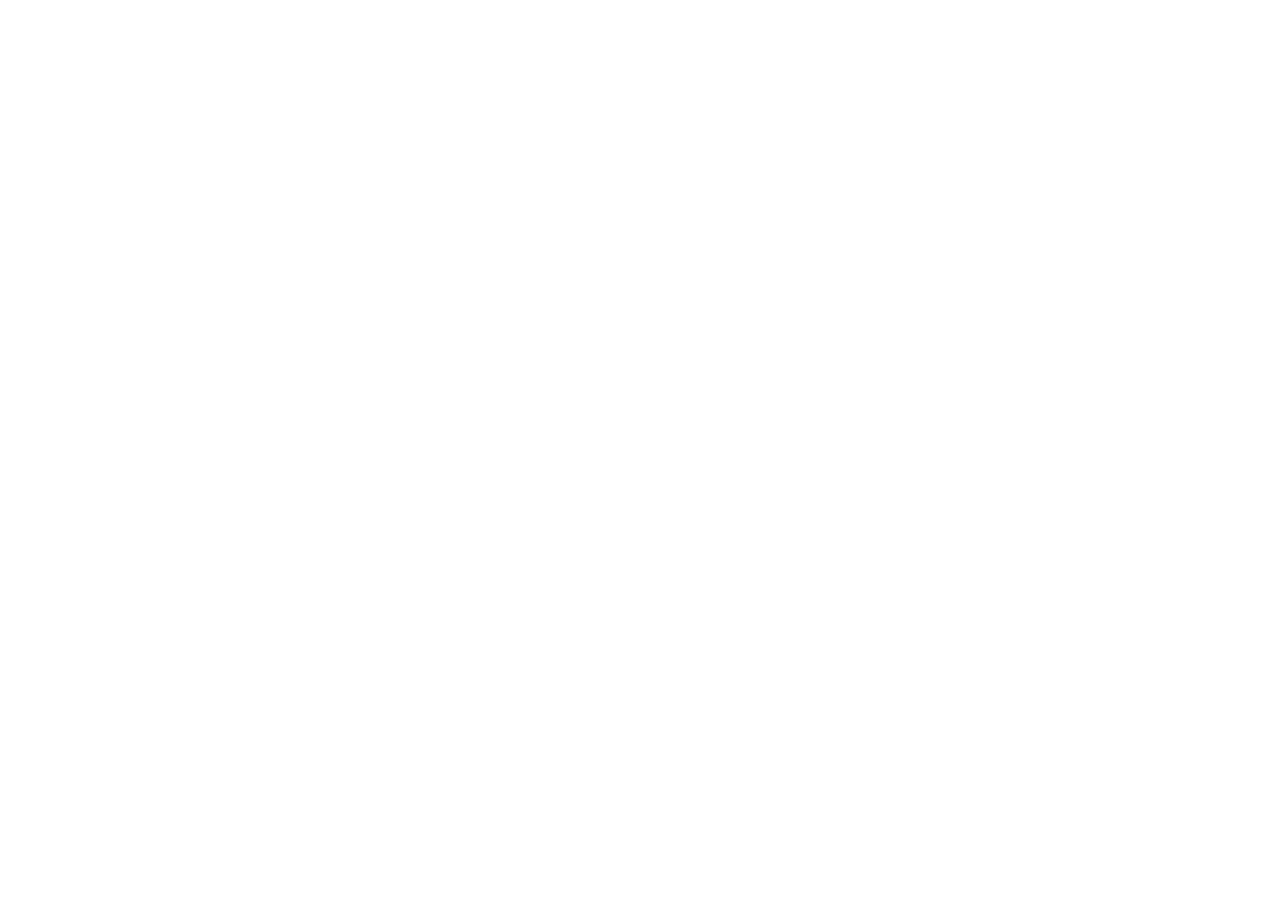
==== index.html @ 85a99255 "Criei a pag principal" ====
<!DOCTYPE html>
<html lang="pt-br">
<head>
    <meta charset="UTF-8">
    <meta name="viewport" content="width=device-width, initial-scale=1.0">
    <link rel="stylesheet" href="style.css">
    <link rel="shortcut icon" href="pacote-d013/favicon.ico" type="image/x-icon">
    <title>Redes sociais</title>
</head>
<body>
    
</body>
</html>
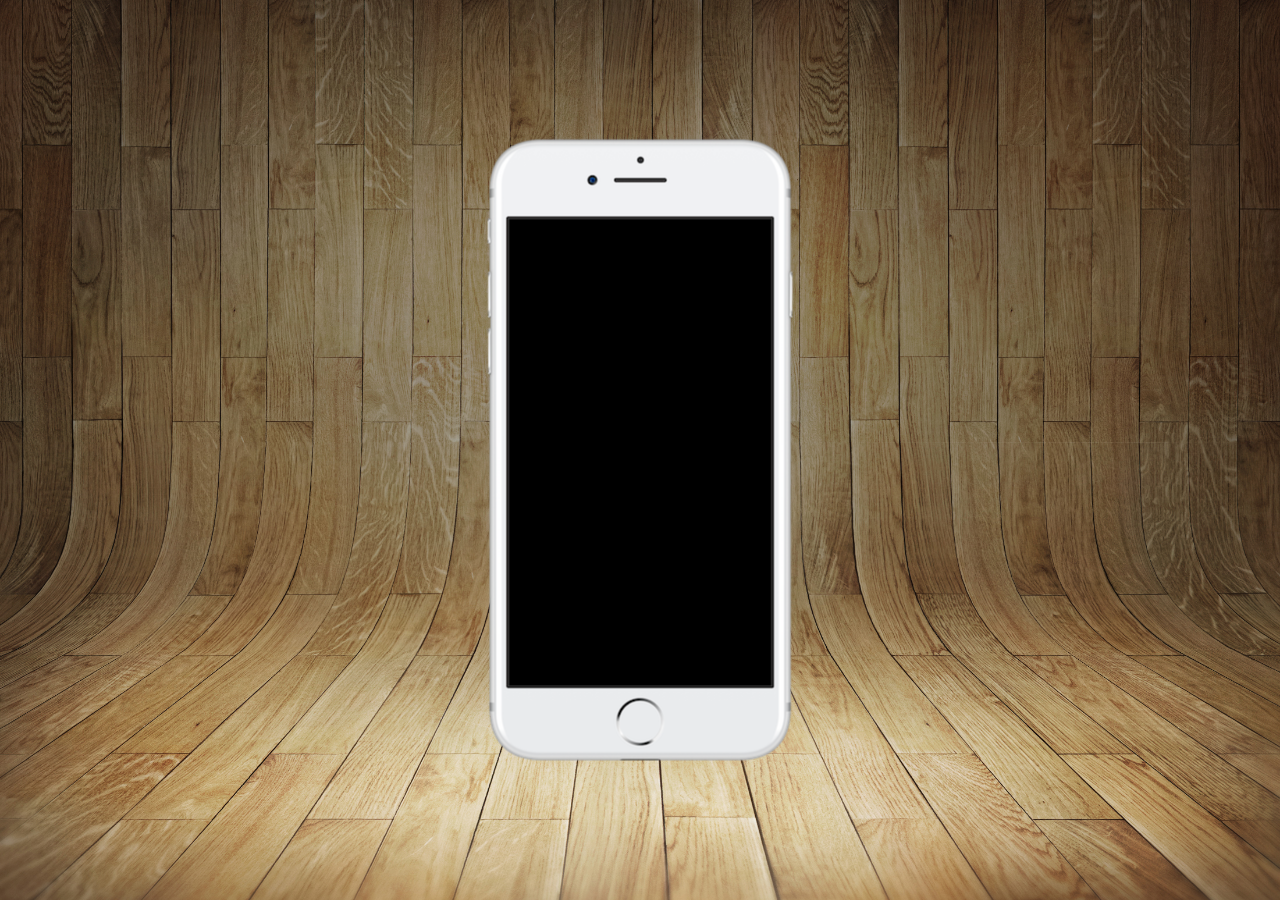
==== commit 864fe0d2: "Colocando css e configurando background" ====
--- a/index.html
+++ b/index.html
@@ -3,11 +3,18 @@
 <head>
     <meta charset="UTF-8">
     <meta name="viewport" content="width=device-width, initial-scale=1.0">
-    <link rel="stylesheet" href="style.css">
+    <link rel="stylesheet" href="estilos/style.css">
     <link rel="shortcut icon" href="pacote-d013/favicon.ico" type="image/x-icon">
     <title>Redes sociais</title>
 </head>
 <body>
-    
+    <main>
+        <section id="celular">
+            
+        </section>
+        <section id="redes sociais">
+
+        </section>
+    </main>
 </body>
 </html>--- a/estilos/style.css
+++ b/estilos/style.css
@@ -0,0 +1,29 @@
+@charset "UTF-8";
+*{
+    margin: 0;
+    padding: 0;
+}
+html, body{
+    height: 100vh;
+    width: 100vw;
+    background-color: black;
+}
+body{
+    background: url(../pacote-d013/imagens/fundo-madeira.jpg) no-repeat top center;
+    background-size: cover;
+    background-attachment: fixed;
+}
+main {
+    height: 100vh;
+    position: relative;
+    
+}
+section#celular{
+    height: 627px;
+    width: 311px;
+    position: absolute;
+    top: 50%;
+    left: 50%;
+    transform: translate(-50%, -50%);
+    background: url('../pacote-d013/imagens/frame-iphone.png') no-repeat;
+}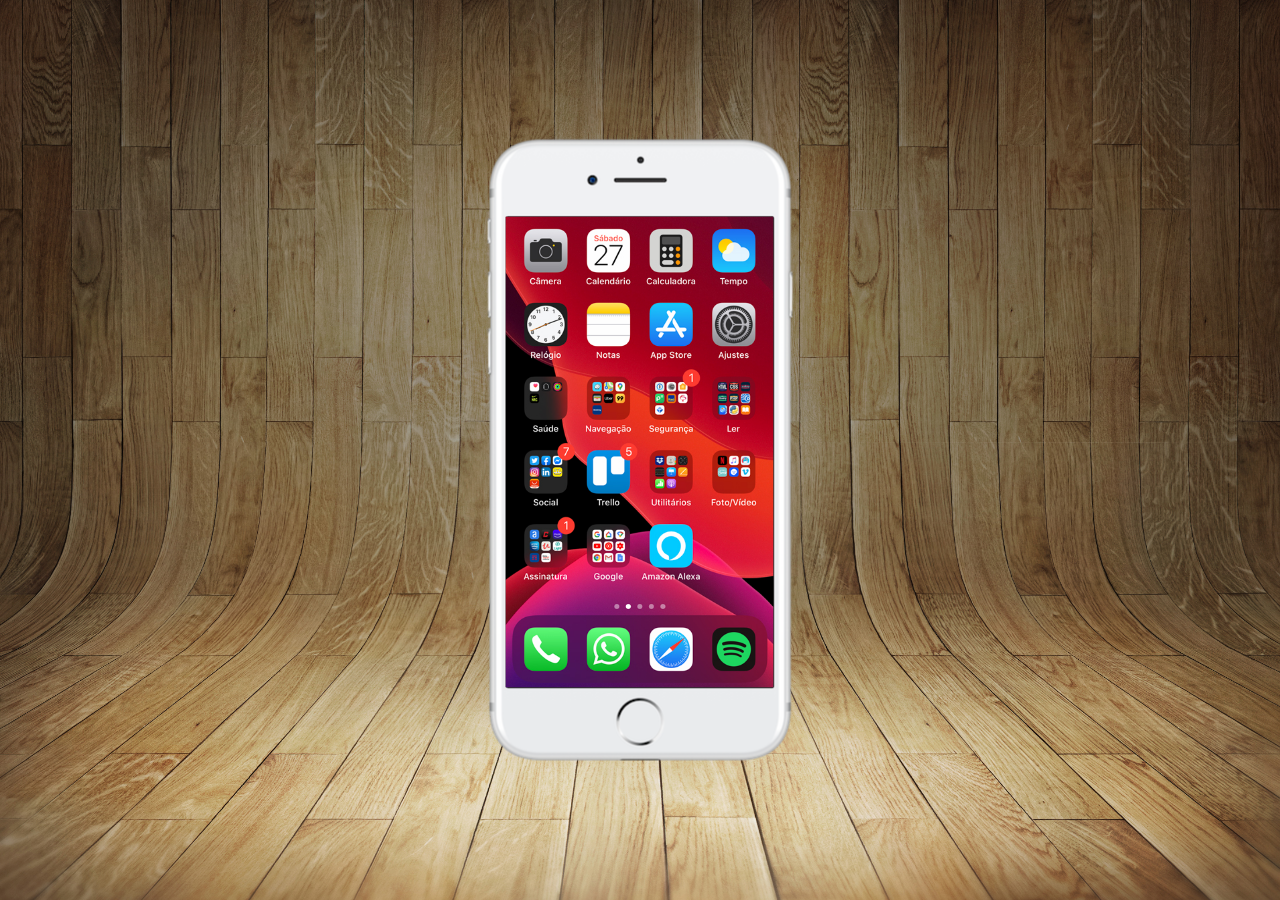
==== commit c0f4c3c7: "Adicionei a tela de home" ====
--- a/index.html
+++ b/index.html
@@ -10,7 +10,7 @@
 <body>
     <main>
         <section id="celular">
-            
+            <iframe src="home.html" name="tela" frameborder="0"  id="tela"></iframe>
         </section>
         <section id="redes sociais">
 
--- a/estilos/style.css
+++ b/estilos/style.css
@@ -26,4 +26,11 @@
     left: 50%;
     transform: translate(-50%, -50%);
     background: url('../pacote-d013/imagens/frame-iphone.png') no-repeat;
+}
+iframe#tela{
+    position: relative;
+    top: 80px;
+    left: 21px;
+    width: 268px;
+    height: 471px;
 }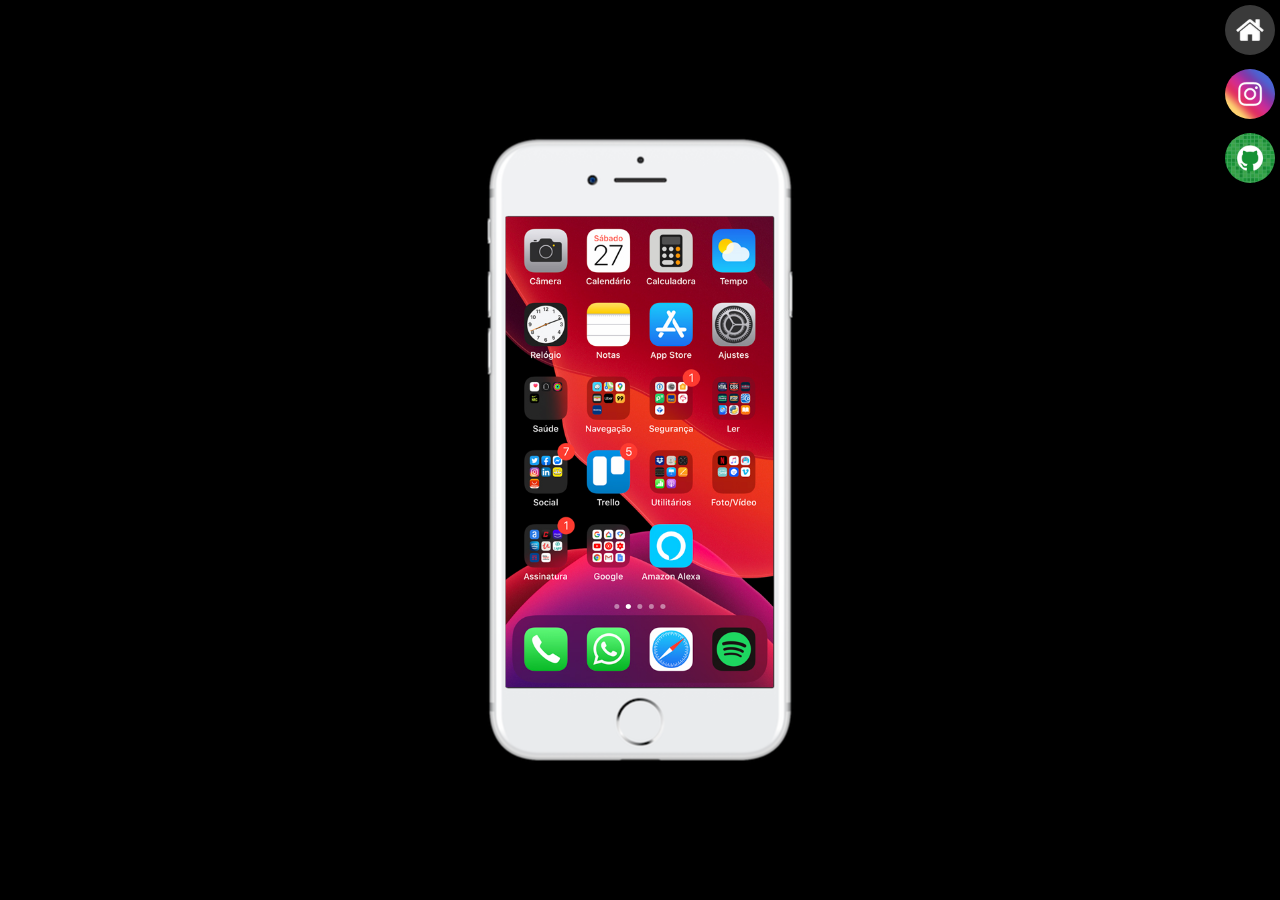
==== commit 487d5619: "projeto pronto." ====
--- a/index.html
+++ b/index.html
@@ -9,11 +9,14 @@
 </head>
 <body>
     <main>
+
         <section id="celular">
             <iframe src="home.html" name="tela" frameborder="0"  id="tela"></iframe>
         </section>
-        <section id="redes sociais">
-
+        <section id="redes">
+            <a href="home.html" target="tela"> <img src="pacote-d013/imagens/logo-home.jpg" alt=""> </a><br>
+            <a href="instagran.html" target="tela"> <img src="pacote-d013/imagens/logo-instagram.jpg" alt=""></a><br>
+            <a href="github.html" target="tela"> <img src="pacote-d013/imagens/logo-github.jpg" alt=""></a> <br>
         </section>
     </main>
 </body>
--- a/estilos/style.css
+++ b/estilos/style.css
@@ -1,7 +1,7 @@
 @charset "UTF-8";
 *{
-    margin: 0;
-    padding: 0;
+    margin: 0px;
+    padding: 0px;
 }
 html, body{
     height: 100vh;
@@ -9,7 +9,7 @@
     background-color: black;
 }
 body{
-    background: url(../pacote-d013/imagens/fundo-madeira.jpg) no-repeat top center;
+    background: url('../pacote-d013/imagens/fundo-geometrico-escuro-com-espaco-de-copia.jpg') no-repeat top center;
     background-size: cover;
     background-attachment: fixed;
 }
@@ -33,4 +33,22 @@
     left: 21px;
     width: 268px;
     height: 471px;
+}
+section#redes img{
+    width: 50px;
+    margin: 5px;
+    border-radius: 50%;
+    box-shadow: 2px 2px 5px rgba(0, 0, 0, 0.158);
+    box-sizing: border-box;
+
+}
+section#redes{
+    text-align: right;
+
+}
+section#redes img:hover{
+    border: 2px solid rgba(255, 255, 255, 0.733);
+    transform: translate(-2px, -2px);
+    box-shadow: 5px 5px 10px black;
+    transition: transform .4s, border .2s 
 }